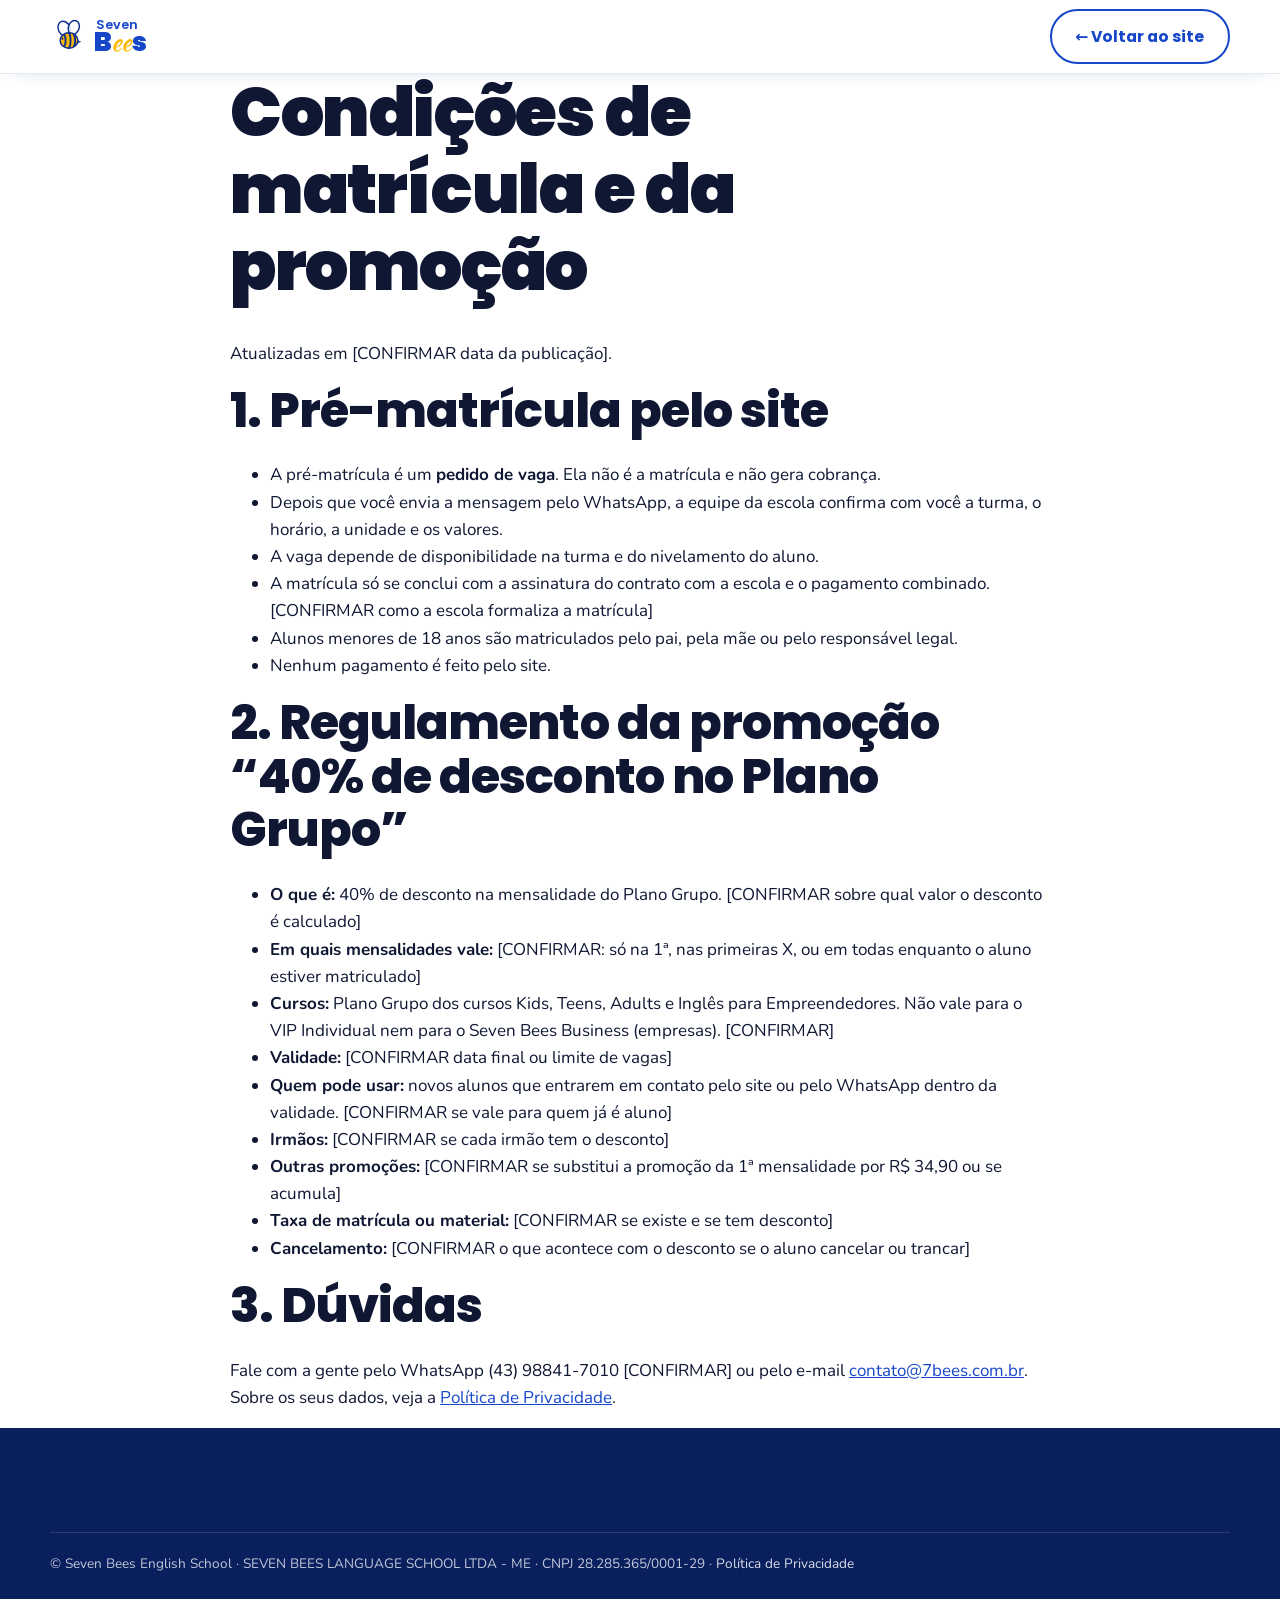
==== condicoes.html @ c8aeab48 "Dados da escola: razão social, CNPJ, e-mail, horário e domínio 7bees.com.br Co-Authored-By: Claude O" ====
<!doctype html>
<html lang="pt-BR">
<head>
  <meta charset="utf-8">
  <meta name="viewport" content="width=device-width, initial-scale=1">
  <title>Condições de matrícula e da promoção | Seven Bees English School</title>
  <meta name="description" content="Como funciona a pré-matrícula pelo site e o regulamento da promoção de 40% no Plano Grupo da Seven Bees.">
  <meta name="robots" content="noindex, follow">
  <meta name="theme-color" content="#1747C9">
  <link rel="icon" href="assets/favicon.svg" type="image/svg+xml">
  <link rel="preconnect" href="https://fonts.googleapis.com">
  <link rel="preconnect" href="https://fonts.gstatic.com" crossorigin>
  <link href="https://fonts.googleapis.com/css2?family=Poppins:wght@600;700;800;900&family=Nunito:wght@400;600;700;800&family=Kaushan+Script&display=swap" rel="stylesheet">
  <link rel="stylesheet" href="css/style.css">
</head>
<body>
<header class="header is-scrolled">
  <div class="container header__inner">
    <a href="index.html" class="logo" aria-label="Seven Bees - voltar ao site">
      <svg class="logo__bee" viewBox="0 0 64 64" aria-hidden="true"><use href="#bee"/></svg>
      <span class="logo__text"><small>Seven</small><b>B<i>ee</i>s</b></span>
    </a>
    <a href="index.html" class="btn btn--outline">← Voltar ao site</a>
  </div>
</header>

<main class="legal-page">
  <div class="container container--narrow">
    <h1>Condições de matrícula e da promoção</h1>
    <p class="note">Atualizadas em <span class="confirmar">[CONFIRMAR data da publicação]</span>.</p>

    <h2 id="matricula">1. Pré-matrícula pelo site</h2>
    <ul>
      <li>A pré-matrícula é um <b>pedido de vaga</b>. Ela não é a matrícula e não gera cobrança.</li>
      <li>Depois que você envia a mensagem pelo WhatsApp, a equipe da escola confirma com você a turma, o horário, a unidade e os valores.</li>
      <li>A vaga depende de disponibilidade na turma e do nivelamento do aluno.</li>
      <li>A matrícula só se conclui com a assinatura do contrato com a escola e o pagamento combinado. <span class="confirmar">[CONFIRMAR como a escola formaliza a matrícula]</span></li>
      <li>Alunos menores de 18 anos são matriculados pelo pai, pela mãe ou pelo responsável legal.</li>
      <li>Nenhum pagamento é feito pelo site.</li>
    </ul>

    <h2 id="promocao">2. Regulamento da promoção “40% de desconto no Plano Grupo”</h2>
    <ul>
      <li><b>O que é:</b> 40% de desconto na mensalidade do Plano Grupo. <span class="confirmar">[CONFIRMAR sobre qual valor o desconto é calculado]</span></li>
      <li><b>Em quais mensalidades vale:</b> <span class="confirmar">[CONFIRMAR: só na 1ª, nas primeiras X, ou em todas enquanto o aluno estiver matriculado]</span></li>
      <li><b>Cursos:</b> Plano Grupo dos cursos Kids, Teens, Adults e Inglês para Empreendedores. Não vale para o VIP Individual nem para o Seven Bees Business (empresas). <span class="confirmar">[CONFIRMAR]</span></li>
      <li><b>Validade:</b> <span class="confirmar">[CONFIRMAR data final ou limite de vagas]</span></li>
      <li><b>Quem pode usar:</b> novos alunos que entrarem em contato pelo site ou pelo WhatsApp dentro da validade. <span class="confirmar">[CONFIRMAR se vale para quem já é aluno]</span></li>
      <li><b>Irmãos:</b> <span class="confirmar">[CONFIRMAR se cada irmão tem o desconto]</span></li>
      <li><b>Outras promoções:</b> <span class="confirmar">[CONFIRMAR se substitui a promoção da 1ª mensalidade por R$ 34,90 ou se acumula]</span></li>
      <li><b>Taxa de matrícula ou material:</b> <span class="confirmar">[CONFIRMAR se existe e se tem desconto]</span></li>
      <li><b>Cancelamento:</b> <span class="confirmar">[CONFIRMAR o que acontece com o desconto se o aluno cancelar ou trancar]</span></li>
    </ul>

    <h2>3. Dúvidas</h2>
    <p>Fale com a gente pelo WhatsApp (43) 98841-7010 <span class="confirmar">[CONFIRMAR]</span> ou pelo e-mail <a href="mailto:contato@7bees.com.br">contato@7bees.com.br</a>. Sobre os seus dados, veja a <a href="privacidade.html">Política de Privacidade</a>.</p>
  </div>
</main>

<footer class="footer">
  <div class="container footer__bottom">
    <span>© Seven Bees English School · SEVEN BEES LANGUAGE SCHOOL LTDA - ME · CNPJ 28.285.365/0001-29 · <a href="privacidade.html">Política de Privacidade</a></span>
  </div>
</footer>

<svg width="0" height="0" style="position:absolute" aria-hidden="true">
  <symbol id="bee" viewBox="0 0 64 64">
    <ellipse cx="24" cy="18" rx="10" ry="13" transform="rotate(-25 24 18)" fill="#fff" fill-opacity=".85" stroke="#0E2F8F" stroke-width="2.5"/>
    <ellipse cx="40" cy="16" rx="9" ry="12" transform="rotate(20 40 16)" fill="#fff" fill-opacity=".85" stroke="#0E2F8F" stroke-width="2.5"/>
    <ellipse cx="32" cy="38" rx="15" ry="13" fill="#FFB800" stroke="#0E2F8F" stroke-width="2.5"/>
    <path d="M24 28.5c3 3 3 16 0 19M32 25.5c3.5 4 3.5 21 0 25M40 28.5c3 3 3 16 0 19" fill="none" stroke="#0E2F8F" stroke-width="3.2" stroke-linecap="round"/>
    <path d="M47 38l6 2-6 2" fill="#0E2F8F"/>
    <circle cx="21" cy="35" r="1.8" fill="#0E2F8F"/>
  </symbol>
</svg>
</body>
</html>
---- css/style.css ----
/* =========================================================
   Seven Bees English School — estilos
   Cores da marca: azul royal + amarelo
   ========================================================= */
:root {
  --blue: #1747C9;
  --blue-700: #0E2F8F;
  --blue-900: #0A1F5E;
  --blue-50: #EEF3FF;
  --yellow: #FFB800;
  --yellow-300: #FFD255;
  --yellow-50: #FFF6DB;
  --ink: #0F1733;
  --muted: #5A6485;
  --line: #E3E8F5;
  --white: #fff;
  --soft: #F6F8FD;
  --green: #1FAF5A;
  --radius: 22px;
  --radius-sm: 14px;
  --shadow: 0 18px 40px -18px rgba(14, 47, 143, .35);
  --shadow-sm: 0 6px 18px -8px rgba(14, 47, 143, .3);
  --font-head: "Poppins", system-ui, sans-serif;
  --font-body: "Nunito", system-ui, sans-serif;
  --font-script: "Kaushan Script", cursive;
  --header-h: 74px;
}

*, *::before, *::after { box-sizing: border-box; }
html { scroll-behavior: smooth; scroll-padding-top: calc(var(--header-h) + 10px); overflow-x: clip; }
body {
  margin: 0; font-family: var(--font-body); color: var(--ink); background: var(--white);
  font-size: 17px; line-height: 1.6; -webkit-font-smoothing: antialiased; overflow-x: hidden;
}
img, svg, iframe { max-width: 100%; display: block; }
a { color: var(--blue); }
h1, h2, h3, h4 { font-family: var(--font-head); line-height: 1.12; margin: 0 0 .5em; letter-spacing: -.02em; }
h1 { font-size: clamp(2.4rem, 5.6vw, 4.3rem); font-weight: 900; }
h2 { font-size: clamp(1.9rem, 4vw, 3rem); font-weight: 800; }
h3 { font-size: 1.25rem; font-weight: 700; }
p { margin: 0 0 1em; }
button { font: inherit; cursor: pointer; }
.sr-only { position: absolute; width: 1px; height: 1px; overflow: hidden; clip: rect(0 0 0 0); }

.container { width: min(1180px, 100% - 32px); margin-inline: auto; }
.container--narrow { width: min(820px, 100% - 32px); }

.script { font-family: var(--font-script); font-weight: 400; color: var(--yellow); letter-spacing: 0; padding-right: .08em; }
h2 em { font-style: normal; font-weight: 900; }

/* ---------- Botões ---------- */
.btn {
  display: inline-flex; align-items: center; justify-content: center; gap: .5em;
  font-family: var(--font-head); font-weight: 700; font-size: .98rem; text-decoration: none;
  padding: .8em 1.5em; border-radius: 999px; border: 2px solid transparent;
  transition: transform .18s ease, box-shadow .18s ease, background .18s ease, color .18s ease;
}
.btn:hover { transform: translateY(-2px); }
.btn:active { transform: translateY(0); }
.btn--lg { padding: 1em 1.8em; font-size: 1.02rem; }
.btn--block { width: 100%; }
.btn--yellow { background: var(--yellow); color: var(--blue-900); box-shadow: 0 8px 0 -2px #D99A00; }
.btn--yellow:hover { box-shadow: 0 10px 0 -2px #D99A00; }
.btn--blue { background: var(--blue); color: #fff; box-shadow: 0 8px 0 -2px var(--blue-700); }
.btn--blue:hover { box-shadow: 0 10px 0 -2px var(--blue-700); }
.btn--ghost { color: #fff; border-color: rgba(255,255,255,.55); }
.btn--ghost:hover { background: rgba(255,255,255,.12); border-color: #fff; }
.btn--outline { color: var(--blue); border-color: var(--blue); background: transparent; }
.btn--outline:hover { background: var(--blue-50); }

.pill {
  display: inline-block; font-family: var(--font-head); font-weight: 700; font-size: .82rem;
  padding: .45em 1em; border-radius: 999px; letter-spacing: .01em;
}
.pill--yellow { background: var(--yellow); color: var(--blue-900); }
.pill--blue { background: var(--blue); color: #fff; }

.eyebrow {
  display: inline-block; font-family: var(--font-head); font-weight: 700; font-size: .85rem;
  text-transform: uppercase; letter-spacing: .12em; color: var(--blue); margin-bottom: .8rem;
  padding: .35em .9em; border-radius: 999px; background: var(--blue-50);
}
.eyebrow--yellow { color: var(--blue-900); background: var(--yellow); }
.eyebrow--blue { color: #fff; background: var(--blue); }

/* ---------- Header ---------- */
.header {
  position: sticky; top: 0; z-index: 50; height: var(--header-h);
  background: rgba(255,255,255,.9); backdrop-filter: blur(12px);
  border-bottom: 1px solid transparent; transition: border-color .2s, box-shadow .2s;
}
.header.is-scrolled { border-color: var(--line); box-shadow: 0 6px 20px -16px rgba(14,47,143,.5); }
.header__inner { height: 100%; display: flex; align-items: center; justify-content: space-between; gap: 20px; }

.logo { display: flex; align-items: center; gap: 6px; text-decoration: none; color: var(--blue); }
.logo__bee { width: 38px; height: 38px; animation: hover-bee 3s ease-in-out infinite; }
.logo__text { display: flex; flex-direction: column; line-height: .85; font-family: var(--font-head); }
.logo__text small { font-weight: 600; font-size: .8rem; margin-left: 2px; }
.logo__text b { font-weight: 900; font-size: 1.65rem; letter-spacing: -.03em; }
.logo__text i { font-family: var(--font-script); font-style: normal; font-weight: 400; color: var(--yellow); }
.logo--light { color: #fff; }

.nav { display: flex; align-items: center; gap: 4px; }
.nav a:not(.btn) {
  font-family: var(--font-head); font-weight: 600; font-size: .93rem; color: var(--ink);
  text-decoration: none; padding: .5em .8em; border-radius: 999px; transition: background .15s, color .15s;
}
.nav a:not(.btn):hover { background: var(--blue-50); color: var(--blue); }
.nav__cta { margin-left: 8px; padding: .6em 1.2em; box-shadow: 0 5px 0 -1px #D99A00; }

.header__actions { display: flex; align-items: center; gap: 8px; }
.cart-btn {
  position: relative; width: 46px; height: 46px; border-radius: 50%; border: 0;
  background: var(--blue); color: #fff; display: grid; place-items: center; transition: transform .2s;
}
.cart-btn svg { width: 22px; height: 22px; }
.cart-btn:hover { transform: scale(1.06); }
.cart-btn__count {
  position: absolute; top: -4px; right: -4px; min-width: 22px; height: 22px; padding: 0 5px;
  border-radius: 999px; background: var(--yellow); color: var(--blue-900);
  font: 800 .75rem/22px var(--font-head); text-align: center; border: 2px solid #fff;
}
.cart-btn.bump { animation: bump .45s ease; }
.burger { display: none; width: 46px; height: 46px; border: 0; border-radius: 50%; background: var(--blue-50); padding: 0; }
.burger span { display: block; width: 20px; height: 2.5px; background: var(--blue); margin: 4px auto; border-radius: 2px; transition: transform .25s, opacity .2s; }
.burger[aria-expanded="true"] span:nth-child(1) { transform: translateY(6.5px) rotate(45deg); }
.burger[aria-expanded="true"] span:nth-child(2) { opacity: 0; }
.burger[aria-expanded="true"] span:nth-child(3) { transform: translateY(-6.5px) rotate(-45deg); }

/* ---------- Hero ---------- */
.hero {
  position: relative; overflow: hidden; color: #fff;
  background:
    radial-gradient(circle at 85% 20%, rgba(255,184,0,.22), transparent 40%),
    radial-gradient(circle at 10% 90%, rgba(255,255,255,.08), transparent 35%),
    linear-gradient(135deg, var(--blue) 0%, var(--blue-700) 100%);
}
.hero__scribble {
  position: absolute; right: -2%; top: -6%; font-family: var(--font-script); font-size: clamp(18rem, 40vw, 34rem);
  color: transparent; -webkit-text-stroke: 3px rgba(255,255,255,.08); line-height: 1; pointer-events: none; user-select: none;
}
.hero__grid { position: relative; display: grid; grid-template-columns: 1.1fr .9fr; gap: 48px; align-items: center; padding: 72px 0 90px; }
.hero h1 { margin: 18px 0 18px; }
.hero h1 .script { display: inline-block; transform: rotate(-4deg); font-size: 1.08em; }
.hero__lead { font-size: 1.18rem; color: rgba(255,255,255,.88); max-width: 34em; }
.hero__lead strong { color: #fff; }
.hero__ctas { display: flex; flex-wrap: wrap; gap: 14px; margin: 28px 0 32px; }

.hero__promo { display: flex; align-items: center; gap: 18px; max-width: 520px; }
.hero__promo p { margin: 0; font-size: .95rem; color: rgba(255,255,255,.85); }
.promo-tag {
  flex: none; display: grid; justify-items: center; background: #fff; color: var(--blue-900);
  border-radius: 18px; padding: 10px 16px; transform: rotate(-4deg); box-shadow: var(--shadow);
  font-family: var(--font-head); line-height: 1.1;
}
.promo-tag span { font-size: .7rem; font-weight: 700; text-transform: uppercase; color: var(--blue); }
.promo-tag s { font-size: .82rem; color: var(--muted); }
.promo-tag strong { font-size: 1.8rem; font-weight: 900; }
.promo-tag sup { font-size: .55em; }

.hero__visual { position: relative; justify-self: center; width: min(400px, 100%); }
.phone {
  position: relative; background: #fff; color: var(--ink); border-radius: 32px; padding: 18px;
  box-shadow: 0 40px 80px -30px rgba(0,0,0,.55), 0 0 0 10px rgba(255,255,255,.12);
  transform: rotate(2deg);
}
.phone__top { font-family: var(--font-head); font-weight: 700; font-size: .85rem; color: var(--blue); display: flex; align-items: center; gap: 8px; padding: 4px 6px 12px; border-bottom: 1px solid var(--line); }
.phone__top em { font-style: normal; color: #E5484D; }
.dot { width: 9px; height: 9px; border-radius: 50%; background: #E5484D; animation: pulse 1.4s infinite; }
.chat { display: flex; flex-direction: column; gap: 10px; height: 330px; overflow: hidden; padding: 14px 4px 4px; justify-content: flex-end; }
.chat > .msg { flex: none; }
.chat { -webkit-mask-image: linear-gradient(to bottom, transparent 0, #000 36px); mask-image: linear-gradient(to bottom, transparent 0, #000 36px); }
.msg { max-width: 82%; padding: .65em 1em; border-radius: 18px; font-size: .95rem; line-height: 1.35; animation: pop .35s cubic-bezier(.2,1.4,.5,1) both; }
.msg small { display: block; font-size: .72rem; opacity: .7; font-weight: 700; margin-bottom: 2px; }
.msg--teacher { background: var(--blue-50); color: var(--blue-900); align-self: flex-start; border-bottom-left-radius: 6px; }
.msg--student { background: var(--yellow); color: var(--blue-900); align-self: flex-end; border-bottom-right-radius: 6px; }
.phone__typing { display: flex; gap: 4px; padding: 10px 8px 2px; height: 26px; opacity: 0; transition: opacity .2s; }
.phone__typing.is-on { opacity: 1; }
.phone__typing span { width: 7px; height: 7px; border-radius: 50%; background: var(--muted); animation: typing 1s infinite; }
.phone__typing span:nth-child(2) { animation-delay: .15s; }
.phone__typing span:nth-child(3) { animation-delay: .3s; }

.float-bee { position: absolute; width: 64px; height: 64px; filter: drop-shadow(0 8px 10px rgba(0,0,0,.25)); }
.float-bee--1 { top: -44px; left: -52px; animation: fly1 7s ease-in-out infinite; }
.float-bee--2 { bottom: 40px; right: -40px; width: 48px; height: 48px; animation: fly2 9s ease-in-out infinite; }
.sticker {
  position: absolute; background: #fff; color: var(--blue-900); font-family: var(--font-head); font-weight: 700;
  padding: .55em 1em; border-radius: 14px; box-shadow: var(--shadow); font-size: .9rem; white-space: nowrap;
}
.sticker .script { color: var(--blue); font-size: 1.15em; }
.sticker--1 { left: -60px; bottom: 90px; transform: rotate(-6deg); animation: hover-bee 5s ease-in-out infinite; }
.sticker--2 { right: -30px; top: 60px; background: var(--yellow); transform: rotate(5deg); }

.marquee { background: var(--yellow); color: var(--blue-900); overflow: hidden; padding: 14px 0; }
.marquee__track { display: flex; gap: 28px; width: max-content; animation: marquee 30s linear infinite; font-family: var(--font-head); font-weight: 800; font-size: 1.05rem; text-transform: uppercase; white-space: nowrap; }

/* ---------- Seções ---------- */
.section { padding: 100px 0; position: relative; }
.section--blue { background: linear-gradient(160deg, var(--blue) 0%, var(--blue-700) 100%); color: #fff; }
.section--yellow { background: var(--yellow); }
.section--soft { background: var(--soft); }
.section--texture { background-image: radial-gradient(rgba(255,255,255,.08) 1.5px, transparent 1.5px), linear-gradient(160deg, var(--blue) 0%, var(--blue-700) 100%); background-size: 22px 22px, auto; }
.section__head { text-align: center; max-width: 760px; margin: 0 auto 52px; }
.section__head p { color: var(--muted); font-size: 1.1rem; }
.section__head--light p { color: rgba(255,255,255,.85); }
.section__head h2 .script { font-size: 1.12em; }
#metodo .section__head h2 .script, #cursos .section__head h2 .script, #unidades .section__head h2 .script, #faq .section__head h2 .script, #empresas h2 .script { color: var(--blue); }
#metodo .section__head h2 .script { color: var(--yellow); -webkit-text-stroke: 0; text-shadow: 0 2px 0 var(--blue-700); }

/* Pilares */
.pillars { display: grid; grid-template-columns: repeat(4, 1fr); gap: 20px; }
.pillar {
  background: #fff; border: 2px solid var(--line); border-radius: var(--radius); padding: 28px 24px;
  transition: transform .25s, border-color .25s, box-shadow .25s;
}
.pillar:hover { transform: translateY(-6px) rotate(-.5deg); border-color: var(--yellow); box-shadow: var(--shadow); }
.pillar__icon { width: 58px; height: 58px; border-radius: 18px; background: var(--yellow-50); display: grid; place-items: center; font-size: 1.7rem; margin-bottom: 16px; }
.pillar:nth-child(even) .pillar__icon { background: var(--blue-50); }
.pillar p { color: var(--muted); font-size: .98rem; margin: 0; }

/* Comparativo */
.compare { margin-top: 56px; background: var(--blue-900); color: #fff; border-radius: 28px; padding: 36px; position: relative; overflow: hidden; transition: background .4s; }
.compare.is-trad { background: #3B4157; }
.compare__head { display: flex; flex-wrap: wrap; gap: 20px; align-items: center; justify-content: space-between; margin-bottom: 24px; }
.compare__head h3 { font-size: 1.5rem; margin: 0; }
.compare__head h3 span { color: var(--yellow); }
.switch { position: relative; display: flex; background: rgba(255,255,255,.12); border-radius: 999px; padding: 5px; }
.switch__btn { position: relative; z-index: 1; border: 0; background: none; color: #fff; font-family: var(--font-head); font-weight: 700; padding: .6em 1.3em; border-radius: 999px; transition: color .25s; min-width: 130px; }
.switch__btn.is-active { color: var(--blue-900); }
.switch__thumb { position: absolute; top: 5px; bottom: 5px; left: 5px; width: calc(50% - 5px); background: var(--yellow); border-radius: 999px; transition: transform .35s cubic-bezier(.3,1.3,.5,1); transform: translateX(100%); }
.compare.is-trad .switch__thumb { transform: translateX(0); background: #fff; }
.compare__list { list-style: none; margin: 0; padding: 0; display: grid; grid-template-columns: repeat(2, 1fr); gap: 14px; }
.compare__list li { display: flex; gap: 12px; align-items: flex-start; background: rgba(255,255,255,.07); border-radius: 16px; padding: 16px 18px; animation: pop .4s both; }
.compare__list li b { flex: none; width: 28px; height: 28px; border-radius: 50%; display: grid; place-items: center; font-size: .9rem; background: var(--yellow); color: var(--blue-900); }
.compare.is-trad .compare__list li b { background: rgba(255,255,255,.2); color: #fff; }

/* ---------- Quiz ---------- */
.quiz { max-width: 760px; margin: 0 auto; background: #fff; color: var(--ink); border-radius: 28px; padding: 36px; box-shadow: 0 40px 70px -30px rgba(0,0,0,.5); position: relative; }
.quiz__progress { height: 10px; background: var(--blue-50); border-radius: 999px; overflow: hidden; margin-bottom: 28px; }
.quiz__progress span { display: block; height: 100%; width: 0; background: linear-gradient(90deg, var(--yellow), #FF9D00); border-radius: inherit; transition: width .45s ease; }
.quiz__step { animation: slide-in .4s ease both; }
.quiz__count { font-family: var(--font-head); font-weight: 700; color: var(--blue); font-size: .85rem; text-transform: uppercase; letter-spacing: .1em; }
.quiz__q { font-size: clamp(1.3rem, 3vw, 1.75rem); margin: 8px 0 22px; }
.quiz__q mark { background: var(--yellow-50); color: var(--blue); padding: 0 .3em; border-radius: 6px; border-bottom: 3px solid var(--yellow); }
.quiz__opts { display: grid; gap: 12px; }
.quiz__opts--grid { grid-template-columns: repeat(2, 1fr); }
.opt {
  text-align: left; border: 2px solid var(--line); background: #fff; border-radius: 16px; padding: 16px 18px;
  font-family: var(--font-head); font-weight: 600; font-size: 1.02rem; color: var(--ink);
  transition: border-color .15s, background .15s, transform .15s; display: flex; align-items: center; gap: 12px;
}
.opt:hover:not(:disabled) { border-color: var(--blue); background: var(--blue-50); transform: translateX(4px); }
.opt__key { flex: none; width: 32px; height: 32px; border-radius: 10px; background: var(--blue-50); color: var(--blue); display: grid; place-items: center; font-weight: 800; font-size: .9rem; }
.opt.is-right { border-color: var(--green); background: #E8F8EF; }
.opt.is-right .opt__key { background: var(--green); color: #fff; }
.opt.is-wrong { border-color: #E5484D; background: #FDECEC; animation: shake .35s; }
.opt.is-wrong .opt__key { background: #E5484D; color: #fff; }
.quiz__feedback { margin-top: 14px; font-weight: 700; min-height: 1.6em; }
.quiz__result { text-align: center; animation: pop .5s both; }
.quiz__badge { width: 130px; height: 130px; margin: 0 auto 16px; border-radius: 50%; background: var(--yellow); display: grid; place-items: center; font-family: var(--font-head); font-weight: 900; font-size: 2.4rem; color: var(--blue-900); box-shadow: 0 0 0 10px var(--yellow-50); }
.quiz__badge small { display: block; font-size: .8rem; font-weight: 700; margin-top: -14px; }
.quiz__result h3 { font-size: 1.7rem; }
.quiz__result p { color: var(--muted); }
.quiz__actions { display: flex; flex-wrap: wrap; justify-content: center; gap: 12px; margin-top: 18px; }

/* ---------- Cursos ---------- */
.filters { display: flex; flex-wrap: wrap; justify-content: center; gap: 10px; margin-bottom: 36px; }
.chip { border: 2px solid var(--line); background: #fff; color: var(--ink); font-family: var(--font-head); font-weight: 700; font-size: .92rem; padding: .55em 1.3em; border-radius: 999px; transition: all .18s; }
.chip:hover { border-color: var(--blue); color: var(--blue); }
.chip.is-active { background: var(--blue); border-color: var(--blue); color: #fff; }

.courses { display: grid; grid-template-columns: repeat(auto-fill, minmax(260px, 1fr)); gap: 22px; }
.course {
  display: flex; flex-direction: column; background: #fff; border: 2px solid var(--line); border-radius: var(--radius);
  overflow: hidden; transition: transform .25s, box-shadow .25s, border-color .25s; animation: pop .4s both;
}
.course:hover { transform: translateY(-6px); box-shadow: var(--shadow); border-color: var(--blue); }
.course.is-highlight { outline: 4px solid var(--yellow); outline-offset: 3px; }
.course__top { position: relative; padding: 24px 24px 20px; color: #fff; min-height: 150px; display: flex; flex-direction: column; justify-content: flex-end; }
.course__top--kids { background: linear-gradient(135deg, #FFB800, #FF8A00); color: var(--blue-900); }
.course__top--teens { background: linear-gradient(135deg, #1747C9, #4F7BF0); }
.course__top--adults { background: linear-gradient(135deg, #0E2F8F, #1747C9); }
.course__top--business { background: linear-gradient(135deg, #0A1F5E, #23366F); }
.course__emoji { position: absolute; right: 18px; top: 14px; font-size: 3.2rem; transform: rotate(10deg); filter: drop-shadow(0 6px 8px rgba(0,0,0,.2)); transition: transform .3s; }
.course:hover .course__emoji { transform: rotate(-6deg) scale(1.1); }
.course__tag { align-self: flex-start; font: 700 .72rem var(--font-head); text-transform: uppercase; letter-spacing: .08em; background: rgba(255,255,255,.22); padding: .35em .8em; border-radius: 999px; margin-bottom: 10px; }
.course__top h3 { font-size: 1.45rem; margin: 0; }
.course__body { padding: 22px 24px 24px; display: flex; flex-direction: column; flex: 1; }
.course__body ul { list-style: none; padding: 0; margin: 0 0 18px; display: grid; gap: 6px; font-size: .95rem; color: var(--muted); }
.course__body li::before { content: "🐝"; font-size: .8em; margin-right: 8px; }
.modes { display: grid; grid-template-columns: 1fr 1fr; gap: 6px; background: var(--soft); padding: 5px; border-radius: 14px; margin-bottom: 16px; }
.modes button { border: 0; background: none; border-radius: 10px; padding: .5em; font: 700 .85rem var(--font-head); color: var(--muted); transition: all .18s; }
.modes button.is-active { background: #fff; color: var(--blue); box-shadow: var(--shadow-sm); }
.price { margin-top: auto; margin-bottom: 14px; font-family: var(--font-head); }
.price__old { font-size: .85rem; color: var(--muted); }
.price__main { font-size: 2rem; font-weight: 900; color: var(--blue-900); line-height: 1.1; }
.price__main small { font-size: .9rem; font-weight: 600; color: var(--muted); }
.price__promo { display: inline-block; margin-top: 6px; font-size: .78rem; font-weight: 700; color: var(--blue-900); background: var(--yellow-50); border: 1px dashed var(--yellow); padding: .3em .7em; border-radius: 8px; }

.promo-banner {
  margin-top: 48px; display: flex; flex-wrap: wrap; align-items: center; justify-content: space-between; gap: 24px;
  background: var(--yellow); border-radius: 28px; padding: 36px 40px; position: relative; overflow: hidden;
}
.promo-banner::after { content: "🐝"; position: absolute; right: 30%; top: -10px; font-size: 5rem; opacity: .18; transform: rotate(-20deg); }
.promo-banner h3 { font-size: clamp(1.4rem, 3vw, 2rem); color: var(--blue-900); margin: 12px 0 6px; }
.promo-banner h3 s { opacity: .55; }
.promo-banner p { margin: 0; color: var(--blue-900); }

/* ---------- Aula grátis / forms ---------- */
.trial { display: grid; grid-template-columns: 1fr 1fr; gap: 56px; align-items: center; }
.trial__copy h2 { color: var(--blue-900); }
.trial__copy h2 .script { color: var(--blue); }
.checks { list-style: none; padding: 0; margin: 24px 0; display: grid; gap: 12px; }
.checks li { display: flex; align-items: center; gap: 12px; font-family: var(--font-head); font-weight: 700; font-size: 1.1rem; color: var(--blue-900); }
.checks li::before { content: "✓"; flex: none; width: 30px; height: 30px; border-radius: 50%; background: var(--green); color: #fff; display: grid; place-items: center; font-size: .95rem; }
.trial__note { color: var(--blue-900); opacity: .8; }

.card { background: #fff; border-radius: 28px; padding: 32px; box-shadow: var(--shadow); }
.form { display: grid; gap: 14px; }
.form h3 { font-size: 1.45rem; margin-bottom: 4px; color: var(--blue-900); }
.form label, #checkoutForm label { display: grid; gap: 6px; font-family: var(--font-head); font-weight: 600; font-size: .88rem; color: var(--ink); }
.form label small, #checkoutForm label small { font-weight: 500; color: var(--muted); }
input, select {
  font: 600 1rem var(--font-body); color: var(--ink); width: 100%; padding: .8em 1em; border-radius: 12px;
  border: 2px solid var(--line); background: var(--soft); transition: border-color .15s, background .15s; appearance: none;
}
select { background-image: url("data:image/svg+xml,%3Csvg xmlns='http://www.w3.org/2000/svg' width='12' height='8'%3E%3Cpath d='M1 1l5 5 5-5' stroke='%231747C9' stroke-width='2' fill='none'/%3E%3C/svg%3E"); background-repeat: no-repeat; background-position: right 14px center; padding-right: 36px; }
input:focus, select:focus { outline: none; border-color: var(--blue); background: #fff; }
input.is-invalid, select.is-invalid { border-color: #E5484D; background: #FFF5F5; }
.form__row { display: grid; grid-template-columns: 1fr 1fr; gap: 12px; }
.form__msg { margin: 0; font-weight: 700; color: #E5484D; min-height: 1.2em; font-size: .92rem; }
.form__msg.is-ok { color: var(--green); }

.radio-cards { border: 0; padding: 0; margin: 0; display: grid; grid-template-columns: 1fr 1fr; gap: 10px; }
.radio-cards legend { font: 600 .88rem var(--font-head); margin-bottom: 6px; padding: 0; }
.radio-cards--col { grid-template-columns: 1fr; }
.radio-cards label { position: relative; display: block; }
.radio-cards input { position: absolute; opacity: 0; pointer-events: none; }
.radio-cards span { display: block; border: 2px solid var(--line); border-radius: 14px; padding: 12px 14px; font-family: var(--font-head); font-weight: 700; cursor: pointer; transition: all .15s; background: #fff; }
.radio-cards small { display: block; font-weight: 500; color: var(--muted); font-size: .8rem; }
.radio-cards input:checked + span { border-color: var(--blue); background: var(--blue-50); box-shadow: inset 0 0 0 1px var(--blue); }
.radio-cards input:focus-visible + span { outline: 3px solid var(--yellow); }
.check { display: flex !important; grid-template-columns: none; align-items: center; gap: 10px; font-weight: 600 !important; }
.check input { width: 20px; height: 20px; accent-color: var(--blue); appearance: auto; flex: none; }

/* ---------- Unidades ---------- */
.units { display: grid; grid-template-columns: 380px 1fr; gap: 20px; background: var(--soft); border-radius: 28px; padding: 20px; }
.units__tabs { display: flex; flex-direction: column; gap: 12px; }
.unit-tab { text-align: left; border: 2px solid transparent; background: #fff; border-radius: 18px; padding: 20px; transition: all .2s; display: grid; gap: 4px; }
.unit-tab strong { font-family: var(--font-head); font-size: 1.12rem; color: var(--blue-900); }
.unit-tab strong::before { content: "📍 "; }
.unit-tab span { color: var(--muted); font-size: .95rem; }
.unit-tab:hover { border-color: var(--blue-50); }
.unit-tab.is-active { border-color: var(--blue); box-shadow: var(--shadow-sm); }
.units__info { margin-top: auto; display: flex; flex-wrap: wrap; gap: 10px; padding-top: 8px; }
.units__map { border-radius: 20px; overflow: hidden; min-height: 400px; background: var(--blue-50); }
.units__map iframe { width: 100%; height: 100%; min-height: 400px; border: 0; }

/* ---------- Flip cards ---------- */
.flips { display: grid; grid-template-columns: repeat(3, 1fr); gap: 20px; }
.flip { perspective: 1000px; height: 230px; border: 0; background: none; padding: 0; text-align: left; color: inherit; }
.flip__inner { position: relative; width: 100%; height: 100%; transition: transform .6s cubic-bezier(.3,1.2,.5,1); transform-style: preserve-3d; }
.flip.is-flipped .flip__inner { transform: rotateY(180deg); }
.flip__face { position: absolute; inset: 0; border-radius: 22px; padding: 26px; backface-visibility: hidden; display: flex; flex-direction: column; justify-content: space-between; }
.flip__front { background: #fff; color: var(--blue-900); box-shadow: 0 20px 40px -20px rgba(0,0,0,.5); }
.flip__front h3 { font-size: 1.35rem; margin: 0; }
.flip__front small { font-family: var(--font-head); font-weight: 700; color: var(--blue); font-size: .8rem; text-transform: uppercase; letter-spacing: .08em; }
.flip__hint { display: inline-flex; align-items: center; gap: 6px; font-family: var(--font-head); font-weight: 700; font-size: .85rem; color: var(--muted); }
.flip__back { background: var(--yellow); color: var(--blue-900); transform: rotateY(180deg); }
.flip__back strong { font-family: var(--font-head); font-size: 1.3rem; line-height: 1.2; }
.flip__back p { margin: 0; font-size: .95rem; }
.flip:nth-child(3n+2) .flip__front { transform: rotate(0); }
.flip:hover .flip__front { box-shadow: 0 24px 50px -18px rgba(0,0,0,.6); }

/* ---------- Empresas ---------- */
.biz { display: grid; grid-template-columns: 1.1fr 1fr; gap: 56px; align-items: center; }
.biz__copy p { color: var(--muted); font-size: 1.08rem; }
.biz__quote { font-family: var(--font-script); font-size: 1.8rem !important; color: var(--blue) !important; transform: rotate(-2deg); }
.calc { background: var(--blue-900); color: #fff; border-radius: 28px; padding: 32px; box-shadow: var(--shadow); }
.calc h3 { font-size: 1.5rem; }
.calc .script { color: var(--yellow); }
.calc label { display: grid; grid-template-columns: 1fr auto; gap: 8px 14px; align-items: center; font-weight: 700; font-size: .95rem; margin: 20px 0; color: rgba(255,255,255,.85); }
.calc input[type=range] { grid-column: 1 / -1; grid-row: 2; appearance: auto; padding: 0; border: 0; background: none; accent-color: var(--yellow); height: 24px; }
.calc output { font-family: var(--font-head); font-weight: 800; color: var(--yellow); }
.calc__result { margin-top: 24px; background: rgba(255,255,255,.08); border-radius: 18px; padding: 20px; display: grid; gap: 4px; }
.calc__result strong { font-family: var(--font-head); font-size: 2.3rem; color: var(--yellow); line-height: 1.1; }
.calc__result small { color: rgba(255,255,255,.6); }

/* ---------- FAQ ---------- */
.faq { display: grid; gap: 12px; }
.faq details { background: #fff; border: 2px solid var(--line); border-radius: 18px; padding: 0 24px; transition: border-color .2s; }
.faq details[open] { border-color: var(--blue); }
.faq summary { list-style: none; cursor: pointer; padding: 20px 0; font-family: var(--font-head); font-weight: 700; font-size: 1.05rem; display: flex; justify-content: space-between; gap: 16px; color: var(--blue-900); }
.faq summary::-webkit-details-marker { display: none; }
.faq summary::after { content: "+"; flex: none; width: 30px; height: 30px; border-radius: 50%; background: var(--yellow); display: grid; place-items: center; font-size: 1.3rem; transition: transform .25s; }
.faq details[open] summary::after { transform: rotate(45deg); }
.faq details p { color: var(--muted); padding-bottom: 20px; margin: 0; }

/* ---------- CTA final + footer ---------- */
.final-cta { background: linear-gradient(135deg, var(--blue) 0%, var(--blue-700) 100%); color: #fff; text-align: center; padding: 100px 0; position: relative; overflow: hidden; }
.final-cta::before { content: "Bees"; position: absolute; left: 50%; top: 50%; transform: translate(-50%, -50%) rotate(-8deg); font-family: var(--font-script); font-size: clamp(10rem, 30vw, 24rem); color: transparent; -webkit-text-stroke: 2px rgba(255,255,255,.07); white-space: nowrap; pointer-events: none; }
.final-cta__inner { position: relative; }
.final-cta p { font-size: 1.2rem; color: rgba(255,255,255,.85); }
.final-cta .hero__ctas { justify-content: center; margin-bottom: 0; }

.footer { background: var(--blue-900); color: rgba(255,255,255,.75); padding: 64px 0 24px; font-size: .95rem; }
.footer__grid { display: grid; grid-template-columns: 1.4fr 1fr 1fr 1fr; gap: 32px; }
.footer h4 { color: #fff; font-size: 1rem; margin-bottom: 12px; }
.footer a { color: rgba(255,255,255,.85); text-decoration: none; }
.footer a:hover { color: var(--yellow); }
.footer__tag { margin-top: 14px; }
.footer__bottom { border-top: 1px solid rgba(255,255,255,.12); margin-top: 40px; padding-top: 20px; font-size: .85rem; }

.wa-float {
  position: fixed; right: 20px; bottom: 20px; z-index: 40; width: 60px; height: 60px; border-radius: 50%;
  background: #25D366; color: #fff; display: grid; place-items: center; box-shadow: 0 12px 24px -8px rgba(0,0,0,.4);
  transition: transform .2s; animation: wa-pulse 2.4s infinite;
}
.wa-float svg { width: 32px; height: 32px; }
.wa-float:hover { transform: scale(1.08); }

/* ---------- Carrinho ---------- */
.overlay { position: fixed; inset: 0; background: rgba(10,31,94,.5); backdrop-filter: blur(3px); z-index: 60; animation: fade .2s; }
.drawer {
  position: fixed; top: 0; right: 0; bottom: 0; z-index: 70; width: min(440px, 100%); background: #fff;
  display: flex; flex-direction: column; transform: translateX(100%); transition: transform .35s cubic-bezier(.3,1,.4,1), visibility .35s;
  box-shadow: none; visibility: hidden;
}
.drawer.is-open { transform: none; visibility: visible; box-shadow: -20px 0 50px -20px rgba(0,0,0,.4); }
.drawer__head { display: flex; justify-content: space-between; align-items: center; padding: 22px 24px; border-bottom: 1px solid var(--line); }
.drawer__head h3 { margin: 0; color: var(--blue-900); }
.drawer__body { flex: 1; overflow-y: auto; padding: 16px 24px; }
.drawer__foot { border-top: 1px solid var(--line); padding: 20px 24px 24px; background: var(--soft); }
.icon-btn { width: 40px; height: 40px; border-radius: 50%; border: 0; background: var(--soft); color: var(--blue-900); font-size: 1rem; font-weight: 800; }
.icon-btn:hover { background: var(--blue-50); }

.cart-item { display: grid; grid-template-columns: 52px 1fr auto; gap: 14px; align-items: center; padding: 14px 0; border-bottom: 1px dashed var(--line); animation: pop .3s both; }
.cart-item__icon { width: 52px; height: 52px; border-radius: 14px; background: var(--yellow-50); display: grid; place-items: center; font-size: 1.6rem; }
.cart-item h4 { margin: 0; font-size: .98rem; color: var(--blue-900); }
.cart-item p { margin: 0; font-size: .82rem; color: var(--muted); }
.cart-item__price { text-align: right; font-family: var(--font-head); font-weight: 800; color: var(--blue-900); }
.cart-item__remove { border: 0; background: none; color: #E5484D; font-size: .78rem; font-weight: 700; padding: 0; margin-top: 4px; }
.cart-empty { text-align: center; padding: 50px 10px; color: var(--muted); }
.cart-empty div { font-size: 3.5rem; animation: hover-bee 3s ease-in-out infinite; }
.totals { display: grid; gap: 6px; margin-bottom: 16px; font-size: .95rem; }
.totals div { display: flex; justify-content: space-between; }
.totals .discount { color: var(--green); font-weight: 700; }
.totals .total { font-family: var(--font-head); font-size: 1.25rem; font-weight: 800; color: var(--blue-900); border-top: 1px solid var(--line); padding-top: 10px; margin-top: 4px; }
.totals small { color: var(--muted); font-size: .8rem; }

/* ---------- Modal checkout ---------- */
.modal { position: fixed; inset: 0; z-index: 80; display: grid; place-items: center; padding: 16px; background: rgba(10,31,94,.55); backdrop-filter: blur(4px); animation: fade .2s; }
.modal[hidden] { display: none; }
.modal__box { position: relative; width: min(560px, 100%); max-height: calc(100vh - 32px); overflow-y: auto; background: #fff; border-radius: 28px; padding: 32px; animation: pop .35s both; }
.modal__close { position: absolute; top: 16px; right: 16px; }
.steps { display: flex; gap: 6px; margin: 0 40px 24px 0; }
.steps span { flex: 1; text-align: center; font: 700 .75rem var(--font-head); color: var(--muted); padding-top: 10px; border-top: 4px solid var(--line); transition: all .25s; }
.steps span.is-active { color: var(--blue); border-color: var(--yellow); }
.step { display: none; gap: 14px; }
.step.is-active { display: grid; animation: slide-in .35s both; }
.step h3 { color: var(--blue-900); font-size: 1.4rem; margin: 0; }
.summary { background: var(--soft); border-radius: 16px; padding: 16px 18px; font-size: .92rem; }
.summary div { display: flex; justify-content: space-between; gap: 10px; padding: 3px 0; }
.summary .total { font-family: var(--font-head); font-weight: 800; color: var(--blue-900); font-size: 1.1rem; border-top: 1px solid var(--line); margin-top: 6px; padding-top: 8px; }
.success { text-align: center; display: grid; gap: 10px; justify-items: center; }
.success__bee { width: 110px; height: 110px; border-radius: 50%; background: var(--yellow-50); display: grid; place-items: center; animation: bump .6s .1s both; }
.success__bee svg { width: 72px; height: 72px; animation: hover-bee 2.5s ease-in-out infinite; }
.success p { color: var(--muted); }

.toast {
  position: fixed; left: 50%; bottom: 28px; z-index: 90; transform: translate(-50%, 140%);
  background: var(--blue-900); color: #fff; font-family: var(--font-head); font-weight: 600; font-size: .95rem;
  padding: .9em 1.4em; border-radius: 999px; box-shadow: var(--shadow); transition: transform .35s cubic-bezier(.3,1.3,.5,1);
  max-width: calc(100% - 32px); text-align: center; visibility: hidden;
}
.toast.is-on { transform: translate(-50%, 0); visibility: visible; }

/* Partícula: abelha voando até o carrinho */
.fly-bee { position: fixed; z-index: 100; width: 36px; height: 36px; pointer-events: none; transition: transform .8s cubic-bezier(.5,-.3,.6,1), opacity .8s; }

/* ---------- Reveal ---------- */
.reveal { opacity: 0; transform: translateY(26px); transition: opacity .7s ease, transform .7s ease; }
.reveal.is-in { opacity: 1; transform: none; }

/* ---------- Animações ---------- */
@keyframes hover-bee { 0%,100% { transform: translateY(0) rotate(-3deg); } 50% { transform: translateY(-6px) rotate(3deg); } }
@keyframes fly1 { 0%,100% { transform: translate(0,0) rotate(-10deg); } 25% { transform: translate(30px,-16px) rotate(6deg); } 50% { transform: translate(60px,8px) rotate(-4deg); } 75% { transform: translate(20px,18px) rotate(8deg); } }
@keyframes fly2 { 0%,100% { transform: translate(0,0) scaleX(-1); } 33% { transform: translate(-30px,-30px) scaleX(-1) rotate(10deg); } 66% { transform: translate(10px,-50px) scaleX(-1); } }
@keyframes marquee { to { transform: translateX(-50%); } }
@keyframes pop { from { opacity: 0; transform: scale(.92) translateY(8px); } to { opacity: 1; transform: none; } }
@keyframes slide-in { from { opacity: 0; transform: translateX(24px); } to { opacity: 1; transform: none; } }
@keyframes typing { 0%,100% { transform: translateY(0); opacity: .4; } 50% { transform: translateY(-4px); opacity: 1; } }
@keyframes pulse { 0%,100% { opacity: 1; } 50% { opacity: .3; } }
@keyframes bump { 0% { transform: scale(1); } 40% { transform: scale(1.25); } 100% { transform: scale(1); } }
@keyframes shake { 0%,100% { transform: translateX(0); } 25% { transform: translateX(-6px); } 75% { transform: translateX(6px); } }
@keyframes fade { from { opacity: 0; } }
@keyframes wa-pulse { 0% { box-shadow: 0 0 0 0 rgba(37,211,102,.5), 0 12px 24px -8px rgba(0,0,0,.4); } 70% { box-shadow: 0 0 0 16px rgba(37,211,102,0), 0 12px 24px -8px rgba(0,0,0,.4); } 100% { box-shadow: 0 0 0 0 rgba(37,211,102,0), 0 12px 24px -8px rgba(0,0,0,.4); } }

@media (prefers-reduced-motion: reduce) {
  *, *::before, *::after { animation-duration: .01ms !important; animation-iteration-count: 1 !important; transition-duration: .01ms !important; }
  html { scroll-behavior: auto; }
  .reveal { opacity: 1; transform: none; }
}

/* ---------- Responsivo ---------- */
@media (max-width: 1080px) {
  .pillars { grid-template-columns: repeat(2, 1fr); }
  .nav a:not(.btn) { padding: .5em .45em; font-size: .84rem; }
  .nav__cta { margin-left: 4px; padding: .55em 1em; }
}
@media (max-width: 960px) {
  :root { --header-h: 66px; }
  .burger { display: block; }
  .nav {
    position: fixed; top: var(--header-h); left: 0; right: 0; flex-direction: column; align-items: stretch; gap: 4px;
    background: #fff; padding: 16px; border-bottom: 1px solid var(--line); box-shadow: 0 20px 30px -20px rgba(0,0,0,.3);
    transform: translateY(-120%); transition: transform .3s ease; z-index: -1;
  }
  .nav.is-open { transform: none; }
  .nav a:not(.btn) { padding: .9em 1em; font-size: 1rem; }
  .nav__cta { margin: 8px 0 0; }
  .hero__grid { grid-template-columns: 1fr; padding: 48px 0 70px; gap: 56px; }
  .hero__visual { width: min(360px, 88%); }
  .trial, .biz { grid-template-columns: 1fr; gap: 36px; }
  .units { grid-template-columns: 1fr; }
  .flips { grid-template-columns: repeat(2, 1fr); }
  .footer__grid { grid-template-columns: 1fr 1fr; }
  .compare__list { grid-template-columns: 1fr; }
}
@media (max-width: 600px) {
  body { font-size: 16px; }
  .section { padding: 72px 0; }
  .pillars, .flips { grid-template-columns: 1fr; }
  .quiz, .card, .compare, .calc, .modal__box { padding: 24px 20px; }
  .quiz__opts--grid { grid-template-columns: 1fr; }
  .form__row, .radio-cards { grid-template-columns: 1fr; }
  .hero__promo { flex-direction: column; align-items: flex-start; }
  .sticker--1 { left: -10px; bottom: -20px; }
  .sticker--2 { right: -8px; top: -18px; }
  .float-bee--2 { right: -10px; }
  .float-bee--1 { left: -14px; }
  .switch__btn { min-width: 0; padding: .55em 1em; }
  .promo-banner { padding: 28px 22px; }
  .footer__grid { grid-template-columns: 1fr; }
  .units { padding: 12px; }
  .units__map, .units__map iframe { min-height: 300px; }
  .hero__ctas .btn { flex: 1 1 100%; }
  .chat { height: 300px; }
  .float-bee--1 { top: -30px; left: -20px; }
}

/* =========================================================
   Abelhas voando + abelha guia + depoimentos
   ========================================================= */
[data-bees] { position: relative; }
.bee-layer { position: absolute; inset: 0; overflow: hidden; pointer-events: none; z-index: 3; }
.bee-fly { position: absolute; left: 0; top: 0; width: 38px; height: 38px; will-change: transform; }
.bee-fly svg { width: 100%; height: 100%; animation: bee-bob .35s ease-in-out infinite alternate; filter: drop-shadow(0 6px 6px rgba(10,31,94,.25)); }
.bee-fly--sm { width: 28px; height: 28px; }
.bee-trail { position: absolute; width: 5px; height: 5px; border-radius: 50%; background: currentColor; opacity: .35; animation: trail 1.1s ease-out forwards; }
.section--blue .bee-trail, .hero .bee-trail, .final-cta .bee-trail { color: #fff; }
.bee-trail { color: var(--blue); }
@keyframes bee-bob { from { transform: translateY(-2px) rotate(-4deg); } to { transform: translateY(2px) rotate(4deg); } }
@keyframes trail { to { opacity: 0; transform: scale(.2); } }

/* Abelha guia */
.guide { position: fixed; left: 20px; bottom: 20px; z-index: 45; display: flex; flex-direction: column; align-items: flex-start; gap: 10px; pointer-events: none; }
.guide__bee {
  pointer-events: auto; width: 68px; height: 68px; border-radius: 50%; border: 3px solid #fff; padding: 8px;
  background: var(--yellow); box-shadow: 0 12px 26px -10px rgba(10,31,94,.55); transition: transform .2s;
}
.guide__bee svg { width: 100%; height: 100%; animation: hover-bee 2.4s ease-in-out infinite; }
.guide__bee:hover { transform: scale(1.08) rotate(-6deg); }
.guide__bee.is-flying { animation: guide-loop .9s cubic-bezier(.4,1.4,.5,1); }
.guide__bubble {
  pointer-events: auto; position: relative; width: min(290px, calc(100vw - 40px)); background: #fff; color: var(--ink);
  border-radius: 20px 20px 20px 6px; padding: 16px 18px 14px; box-shadow: 0 18px 40px -14px rgba(10,31,94,.45);
  border: 2px solid var(--blue-50); transform-origin: 20px 100%;
  opacity: 0; transform: scale(.6) translateY(10px); visibility: hidden; transition: opacity .25s, transform .3s cubic-bezier(.3,1.5,.5,1), visibility .3s;
}
.guide__bubble.is-on { opacity: 1; transform: none; visibility: visible; }
.guide__bubble::after { content: ""; position: absolute; left: 22px; bottom: -9px; width: 16px; height: 16px; background: #fff; border-right: 2px solid var(--blue-50); border-bottom: 2px solid var(--blue-50); transform: rotate(45deg); }
.guide__bubble p { margin: 0 22px 10px 0; font-size: .95rem; line-height: 1.4; font-weight: 600; }
.guide__bubble p b { color: var(--blue); }
.guide__action { display: inline-flex; align-items: center; gap: 6px; font: 700 .88rem var(--font-head); color: var(--blue-900); background: var(--yellow); padding: .5em 1em; border-radius: 999px; text-decoration: none; transition: transform .15s; }
.guide__action:hover { transform: translateX(3px); }
.guide__action[hidden] { display: none; }
.guide__close { position: absolute; top: 8px; right: 8px; width: 26px; height: 26px; border: 0; border-radius: 50%; background: var(--soft); color: var(--muted); font-size: .75rem; font-weight: 800; }
@keyframes guide-loop {
  0% { transform: none; } 30% { transform: translate(30px,-40px) rotate(20deg); } 60% { transform: translate(-10px,-60px) rotate(-200deg); } 100% { transform: none; }
}

/* Destaque da seção indicada pela abelha */
.bee-target { animation: bee-target 1.6s ease; }
@keyframes bee-target { 0%,100% { box-shadow: 0 0 0 0 rgba(255,184,0,0); } 30% { box-shadow: 0 0 0 8px rgba(255,184,0,.55); } }

/* Depoimentos */
.testi { position: relative; }
.testi__track { display: grid; grid-auto-flow: column; grid-auto-columns: calc((100% - 40px) / 3); gap: 20px; overflow-x: auto; scroll-snap-type: x mandatory; scroll-behavior: smooth; padding: 10px 4px 20px; scrollbar-width: none; }
.testi__track::-webkit-scrollbar { display: none; }
.testi-card { scroll-snap-align: start; background: #fff; border-radius: var(--radius); padding: 28px; border: 2px solid var(--line); display: flex; flex-direction: column; gap: 16px; position: relative; transition: transform .25s, border-color .25s; }
.testi-card:hover { transform: translateY(-4px); border-color: var(--yellow); }
.testi-card::before { content: "“"; position: absolute; top: -6px; right: 20px; font: 900 5rem/1 var(--font-head); color: var(--yellow); opacity: .5; }
.testi-card__stars { color: var(--yellow); letter-spacing: 2px; font-size: 1.05rem; }
.testi-card blockquote { margin: 0; color: var(--ink); font-size: 1rem; flex: 1; }
.testi-card footer { display: flex; align-items: center; gap: 12px; }
.testi-card__avatar { flex: none; width: 50px; height: 50px; border-radius: 50%; object-fit: cover; background: var(--blue); color: #fff; display: grid; place-items: center; font: 800 1.2rem var(--font-head); border: 3px solid var(--yellow); }
.testi-card strong { display: block; font-family: var(--font-head); color: var(--blue-900); }
.testi-card small { color: var(--muted); }
.testi__arrow { position: absolute; top: 50%; transform: translateY(-60%); z-index: 2; width: 48px; height: 48px; border-radius: 50%; border: 0; background: var(--blue); color: #fff; font-size: 1.8rem; line-height: 1; box-shadow: var(--shadow-sm); transition: transform .15s, opacity .2s; }
.testi__arrow:hover { transform: translateY(-60%) scale(1.08); }
.testi__arrow--prev { left: -20px; }
.testi__arrow--next { right: -20px; }
.testi__arrow:disabled { opacity: .3; cursor: default; }
.testi__dots { display: flex; justify-content: center; gap: 8px; margin-top: 8px; }
.testi__dots button { width: 10px; height: 10px; border-radius: 999px; border: 0; padding: 0; background: var(--line); transition: width .25s, background .25s; }
.testi__dots button.is-active { width: 28px; background: var(--yellow); }

@media (max-width: 960px) {
  .testi__track { grid-auto-columns: calc((100% - 20px) / 2); }
}
@media (max-width: 600px) {
  .testi__track { grid-auto-columns: 88%; }
  .testi__arrow { display: none; }
  .guide { left: 14px; bottom: 14px; }
  .guide__bee { width: 56px; height: 56px; padding: 6px; }
  .bee-fly { width: 30px; height: 30px; }
  .guide__bubble { width: min(250px, calc(100vw - 90px)); padding: 12px 14px 12px; }
  .guide__bubble p { font-size: .86rem; }
}
@media (prefers-reduced-motion: reduce) {
  .bee-layer { display: none; }
}

/* =========================================================
   Vídeos
   ========================================================= */
.vcard { position: relative; margin: 0; }
.vcard video {
  width: 100%; aspect-ratio: 9 / 16; border-radius: 24px; background: var(--blue-900); display: block; object-fit: cover;
  box-shadow: 0 30px 60px -28px rgba(10,31,94,.6);
}
.vcard__cover {
  position: absolute; left: 0; right: 0; top: 0; aspect-ratio: 9 / 16; border: 0; padding: 0; cursor: pointer; border-radius: 24px;
  background: linear-gradient(180deg, rgba(10,31,94,0) 45%, rgba(10,31,94,.7) 100%);
  display: grid; place-items: center; transition: background .25s, opacity .25s;
}
.vcard__cover:hover { background: linear-gradient(180deg, rgba(10,31,94,.15) 0%, rgba(10,31,94,.75) 100%); }
.vcard__play {
  width: 78px; height: 78px; border-radius: 50%; background: var(--yellow); color: var(--blue-900); display: grid; place-items: center;
  transition: transform .2s; animation: play-pulse 2s infinite;
}
.vcard__play svg { width: 34px; height: 34px; margin-left: 4px; }
.vcard__cover:hover .vcard__play { transform: scale(1.1); }
.vcard__badge {
  position: absolute; top: 16px; left: 16px; font: 700 .78rem var(--font-head); color: #fff; background: var(--blue);
  padding: .45em .9em; border-radius: 999px; box-shadow: var(--shadow-sm);
}
.vcard__badge--yellow { background: var(--yellow); color: var(--blue-900); }
.vcard.is-playing .vcard__cover { opacity: 0; pointer-events: none; }
.vcard figcaption { padding: 14px 6px 0; }
.vcard figcaption strong { display: block; font-family: var(--font-head); font-size: 1.1rem; color: var(--blue-900); }
.vcard figcaption small { color: var(--muted); font-size: .9rem; }
@keyframes play-pulse { 0%,100% { box-shadow: 0 0 0 0 rgba(255,184,0,.6); } 60% { box-shadow: 0 0 0 16px rgba(255,184,0,0); } }

/* Medo da primeira aula */
.fear { display: grid; grid-template-columns: 360px 1fr; gap: 64px; align-items: center; }
.fear__video { position: relative; }
.fear__sticker { right: -40px; top: 40px; transform: rotate(6deg); background: var(--yellow); z-index: 4; }
.fear__sticker .script { color: var(--blue); }
.fear__copy h2 .script { color: var(--blue); }
.fear__lead { color: var(--muted); font-size: 1.1rem; }
.checks--blue li { color: var(--ink); }
.checks--blue li::before { background: var(--blue); }

/* Depoimentos em vídeo */
.vtesti { display: grid; grid-template-columns: repeat(2, minmax(0, 320px)); justify-content: center; gap: 32px; margin-bottom: 48px; }

@media (max-width: 960px) {
  .fear { grid-template-columns: 1fr; gap: 40px; }
  .fear__video { justify-self: center; width: min(340px, 85%); }
  .fear__sticker { right: -16px; }
}
@media (max-width: 600px) {
  .vtesti { grid-template-columns: 1fr; justify-items: center; gap: 36px; }
  .vtesti .vcard { width: min(320px, 88%); }
  .vcard__play { width: 64px; height: 64px; }
}
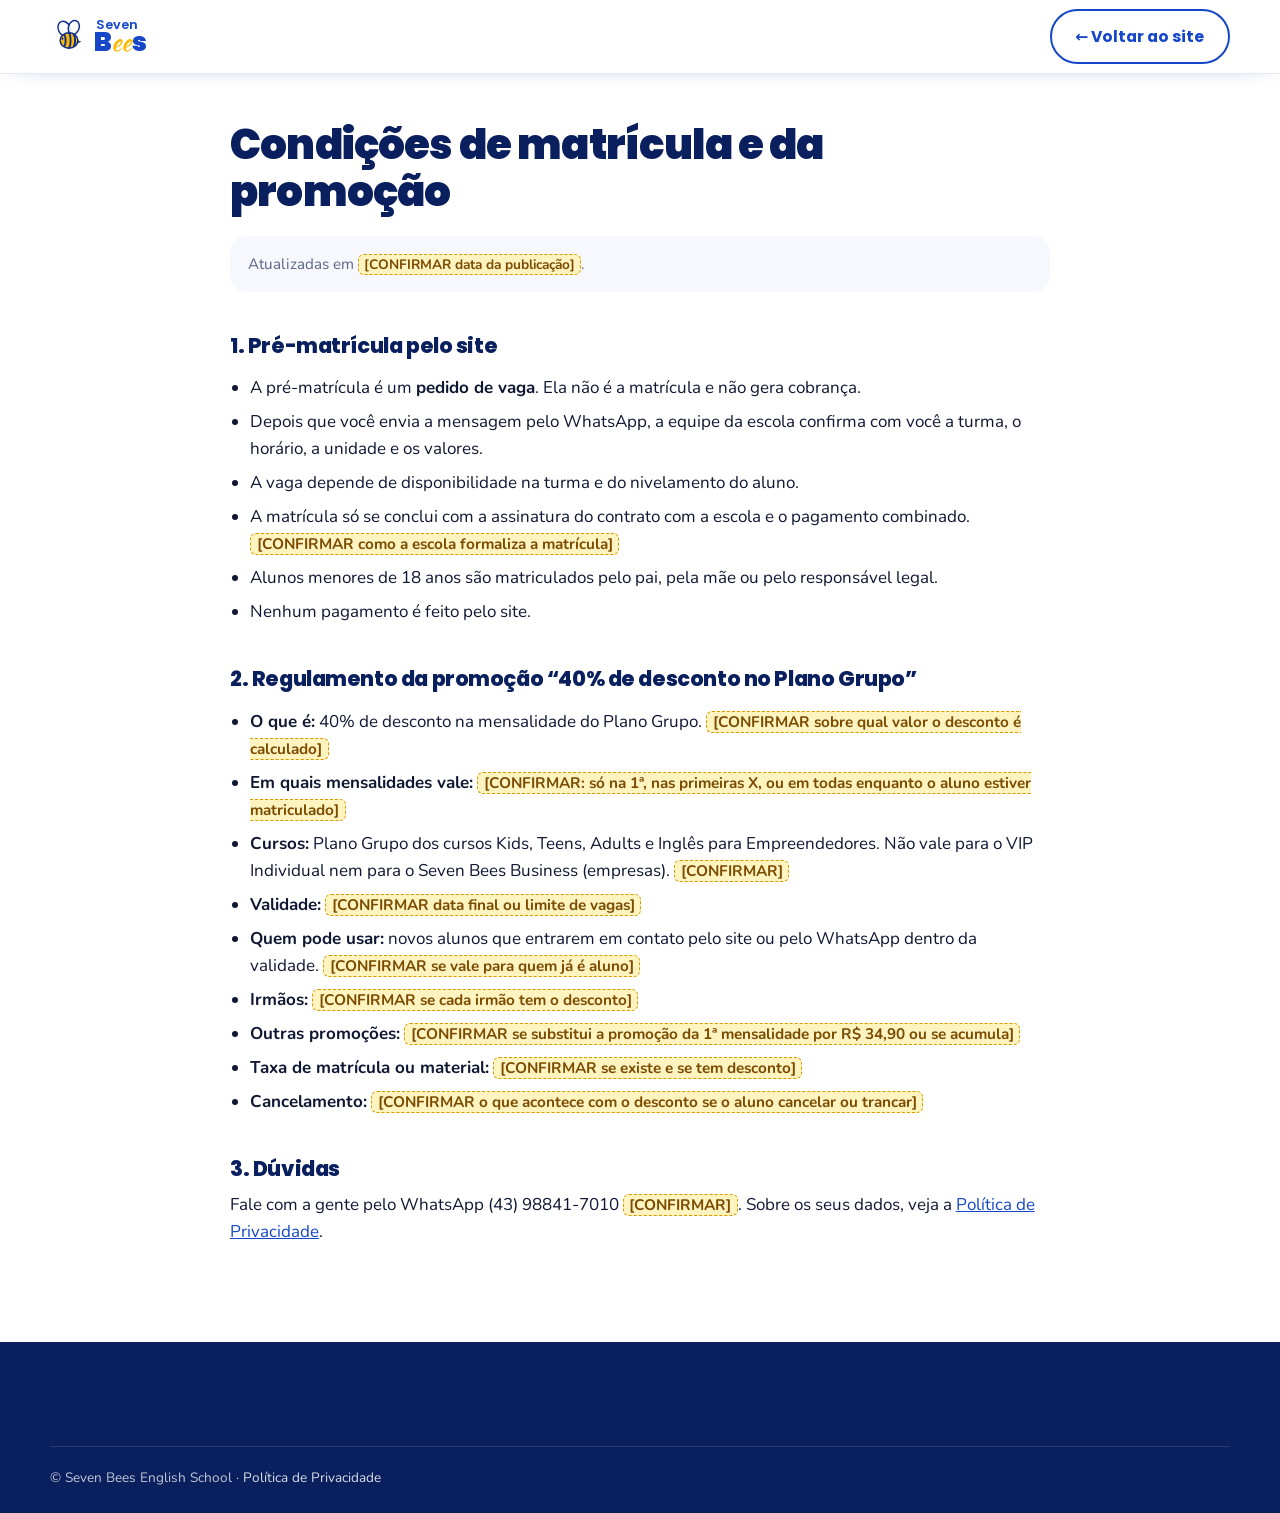
==== commit 1cc08d22: "Site sem preços, pré-matrícula corrigida e melhorias de entrega - Tira os preços (pedido da escola) " ====
--- a/condicoes.html
+++ b/condicoes.html
@@ -53,13 +53,13 @@
     </ul>
 
     <h2>3. Dúvidas</h2>
-    <p>Fale com a gente pelo WhatsApp (43) 98841-7010 <span class="confirmar">[CONFIRMAR]</span> ou pelo e-mail <a href="mailto:contato@7bees.com.br">contato@7bees.com.br</a>. Sobre os seus dados, veja a <a href="privacidade.html">Política de Privacidade</a>.</p>
+    <p>Fale com a gente pelo WhatsApp (43) 98841-7010 <span class="confirmar">[CONFIRMAR]</span>. Sobre os seus dados, veja a <a href="privacidade.html">Política de Privacidade</a>.</p>
   </div>
 </main>
 
 <footer class="footer">
   <div class="container footer__bottom">
-    <span>© Seven Bees English School · SEVEN BEES LANGUAGE SCHOOL LTDA - ME · CNPJ 28.285.365/0001-29 · <a href="privacidade.html">Política de Privacidade</a></span>
+    <span>© Seven Bees English School · <a href="privacidade.html">Política de Privacidade</a></span>
   </div>
 </footer>
 
--- a/css/style.css
+++ b/css/style.css
@@ -15,7 +15,8 @@
   --line: #E3E8F5;
   --white: #fff;
   --soft: #F6F8FD;
-  --green: #1FAF5A;
+  --green: #15803D; /* era #1FAF5A: reprovava no contraste como texto */
+  --red: #C62A2F;   /* era #E5484D */
   --radius: 22px;
   --radius-sm: 14px;
   --shadow: 0 18px 40px -18px rgba(14, 47, 143, .35);
@@ -30,7 +31,8 @@
 html { scroll-behavior: smooth; scroll-padding-top: calc(var(--header-h) + 10px); overflow-x: clip; }
 body {
   margin: 0; font-family: var(--font-body); color: var(--ink); background: var(--white);
-  font-size: 17px; line-height: 1.6; -webkit-font-smoothing: antialiased; overflow-x: hidden;
+  font-size: 17px; line-height: 1.6; -webkit-font-smoothing: antialiased;
+  /* sem overflow-x aqui: ele anulava o cabeçalho fixo (o html já usa overflow-x: clip) */
 }
 img, svg, iframe { max-width: 100%; display: block; }
 a { color: var(--blue); }
@@ -154,9 +156,10 @@
   font-family: var(--font-head); line-height: 1.1;
 }
 .promo-tag span { font-size: .7rem; font-weight: 700; text-transform: uppercase; color: var(--blue); }
-.promo-tag s { font-size: .82rem; color: var(--muted); }
-.promo-tag strong { font-size: 1.8rem; font-weight: 900; }
-.promo-tag sup { font-size: .55em; }
+.promo-tag strong { font-size: 2rem; font-weight: 900; }
+.promo-tag sup { font-size: .45em; margin-left: 2px; }
+.hero__promo-link { display: inline-flex; align-items: center; min-height: 44px; color: var(--yellow); font-weight: 800; text-decoration: none; }
+.hero__promo-link:hover { text-decoration: underline; }
 
 .hero__visual { position: relative; justify-self: center; width: min(400px, 100%); }
 .phone {
@@ -253,9 +256,11 @@
 .opt__key { flex: none; width: 32px; height: 32px; border-radius: 10px; background: var(--blue-50); color: var(--blue); display: grid; place-items: center; font-weight: 800; font-size: .9rem; }
 .opt.is-right { border-color: var(--green); background: #E8F8EF; }
 .opt.is-right .opt__key { background: var(--green); color: #fff; }
-.opt.is-wrong { border-color: #E5484D; background: #FDECEC; animation: shake .35s; }
-.opt.is-wrong .opt__key { background: #E5484D; color: #fff; }
+.opt.is-wrong { border-color: var(--red); background: #FDECEC; animation: shake .35s; }
+.opt.is-wrong .opt__key { background: var(--red); color: #fff; }
 .quiz__feedback { margin-top: 14px; font-weight: 700; min-height: 1.6em; }
+.quiz__feedback.is-right { color: var(--green); }
+.quiz__feedback.is-wrong { color: var(--red); }
 .quiz__result { text-align: center; animation: pop .5s both; }
 .quiz__badge { width: 130px; height: 130px; margin: 0 auto 16px; border-radius: 50%; background: var(--yellow); display: grid; place-items: center; font-family: var(--font-head); font-weight: 900; font-size: 2.4rem; color: var(--blue-900); box-shadow: 0 0 0 10px var(--yellow-50); }
 .quiz__badge small { display: block; font-size: .8rem; font-weight: 700; margin-top: -14px; }
@@ -265,7 +270,7 @@
 
 /* ---------- Cursos ---------- */
 .filters { display: flex; flex-wrap: wrap; justify-content: center; gap: 10px; margin-bottom: 36px; }
-.chip { border: 2px solid var(--line); background: #fff; color: var(--ink); font-family: var(--font-head); font-weight: 700; font-size: .92rem; padding: .55em 1.3em; border-radius: 999px; transition: all .18s; }
+.chip { min-height: 44px; border: 2px solid var(--line); background: #fff; color: var(--ink); font-family: var(--font-head); font-weight: 700; font-size: .92rem; padding: .55em 1.3em; border-radius: 999px; transition: all .18s; }
 .chip:hover { border-color: var(--blue); color: var(--blue); }
 .chip.is-active { background: var(--blue); border-color: var(--blue); color: #fff; }
 
@@ -289,13 +294,11 @@
 .course__body ul { list-style: none; padding: 0; margin: 0 0 18px; display: grid; gap: 6px; font-size: .95rem; color: var(--muted); }
 .course__body li::before { content: "🐝"; font-size: .8em; margin-right: 8px; }
 .modes { display: grid; grid-template-columns: 1fr 1fr; gap: 6px; background: var(--soft); padding: 5px; border-radius: 14px; margin-bottom: 16px; }
-.modes button { border: 0; background: none; border-radius: 10px; padding: .5em; font: 700 .85rem var(--font-head); color: var(--muted); transition: all .18s; }
+.modes button { min-height: 44px; border: 0; background: none; border-radius: 10px; padding: .5em; font: 700 .85rem var(--font-head); color: var(--muted); transition: all .18s; }
 .modes button.is-active { background: #fff; color: var(--blue); box-shadow: var(--shadow-sm); }
-.price { margin-top: auto; margin-bottom: 14px; font-family: var(--font-head); }
-.price__old { font-size: .85rem; color: var(--muted); }
-.price__main { font-size: 2rem; font-weight: 900; color: var(--blue-900); line-height: 1.1; }
-.price__main small { font-size: .9rem; font-weight: 600; color: var(--muted); }
-.price__promo { display: inline-block; margin-top: 6px; font-size: .78rem; font-weight: 700; color: var(--blue-900); background: var(--yellow-50); border: 1px dashed var(--yellow); padding: .3em .7em; border-radius: 8px; }
+.course__deal { margin: auto 0 14px; font: 700 .86rem var(--font-head); color: var(--blue-900); background: var(--yellow-50); border: 1px dashed var(--yellow); padding: .55em .8em; border-radius: 10px; }
+.course__deal b { font-weight: 900; }
+.course__deal--plain { background: var(--soft); border-color: var(--line); color: var(--muted); font-weight: 600; }
 
 .promo-banner {
   margin-top: 48px; display: flex; flex-wrap: wrap; align-items: center; justify-content: space-between; gap: 24px;
@@ -326,10 +329,15 @@
 }
 select { background-image: url("data:image/svg+xml,%3Csvg xmlns='http://www.w3.org/2000/svg' width='12' height='8'%3E%3Cpath d='M1 1l5 5 5-5' stroke='%231747C9' stroke-width='2' fill='none'/%3E%3C/svg%3E"); background-repeat: no-repeat; background-position: right 14px center; padding-right: 36px; }
 input:focus, select:focus { outline: none; border-color: var(--blue); background: #fff; }
-input.is-invalid, select.is-invalid { border-color: #E5484D; background: #FFF5F5; }
+input.is-invalid, select.is-invalid { border-color: var(--red); background: #FFF5F5; }
 .form__row { display: grid; grid-template-columns: 1fr 1fr; gap: 12px; }
-.form__msg { margin: 0; font-weight: 700; color: #E5484D; min-height: 1.2em; font-size: .92rem; }
+.form__msg { margin: 0; font-weight: 700; color: var(--red); min-height: 1.2em; font-size: .92rem; }
+.form__msg:empty { min-height: 0; }
 .form__msg.is-ok { color: var(--green); }
+.form__legal { margin: 0; font-size: .82rem; color: var(--muted); }
+.check a, .form__legal a { color: var(--blue); font-weight: 700; }
+/* Pendências a confirmar com a escola (precisam sumir antes de publicar) */
+.confirmar { background: #FFF3BF; color: #7A4B00; border: 1px dashed #D99A00; border-radius: 6px; padding: 0 .35em; font-weight: 700; font-size: .9em; }
 
 .radio-cards { border: 0; padding: 0; margin: 0; display: grid; grid-template-columns: 1fr 1fr; gap: 10px; }
 .radio-cards legend { font: 600 .88rem var(--font-head); margin-bottom: 6px; padding: 0; }
@@ -346,6 +354,8 @@
 /* ---------- Unidades ---------- */
 .units { display: grid; grid-template-columns: 380px 1fr; gap: 20px; background: var(--soft); border-radius: 28px; padding: 20px; }
 .units__tabs { display: flex; flex-direction: column; gap: 12px; }
+.units__list { display: flex; flex-direction: column; gap: 12px; }
+.unit-tab__hours { color: var(--muted); font-size: .85rem; }
 .unit-tab { text-align: left; border: 2px solid transparent; background: #fff; border-radius: 18px; padding: 20px; transition: all .2s; display: grid; gap: 4px; }
 .unit-tab strong { font-family: var(--font-head); font-size: 1.12rem; color: var(--blue-900); }
 .unit-tab strong::before { content: "📍 "; }
@@ -405,8 +415,12 @@
 
 .footer { background: var(--blue-900); color: rgba(255,255,255,.75); padding: 64px 0 24px; font-size: .95rem; }
 .footer__grid { display: grid; grid-template-columns: 1.4fr 1fr 1fr 1fr; gap: 32px; }
-.footer h4 { color: #fff; font-size: 1rem; margin-bottom: 12px; }
+.footer h4, .footer__title { color: #fff; font-size: 1rem; margin-bottom: 12px; }
 .footer a { color: rgba(255,255,255,.85); text-decoration: none; }
+.footer__links { list-style: none; margin: 0; padding: 0; }
+.footer__links a { display: inline-flex; align-items: center; min-height: 44px; }
+.footer small { color: rgba(255,255,255,.7); }
+.footer .confirmar { font-size: .8em; }
 .footer a:hover { color: var(--yellow); }
 .footer__tag { margin-top: 14px; }
 .footer__bottom { border-top: 1px solid rgba(255,255,255,.12); margin-top: 40px; padding-top: 20px; font-size: .85rem; }
@@ -431,27 +445,35 @@
 .drawer__head h3 { margin: 0; color: var(--blue-900); }
 .drawer__body { flex: 1; overflow-y: auto; padding: 16px 24px; }
 .drawer__foot { border-top: 1px solid var(--line); padding: 20px 24px 24px; background: var(--soft); }
-.icon-btn { width: 40px; height: 40px; border-radius: 50%; border: 0; background: var(--soft); color: var(--blue-900); font-size: 1rem; font-weight: 800; }
+.icon-btn { width: 44px; height: 44px; border-radius: 50%; border: 0; background: var(--soft); color: var(--blue-900); font-size: 1rem; font-weight: 800; }
 .icon-btn:hover { background: var(--blue-50); }
-
-.cart-item { display: grid; grid-template-columns: 52px 1fr auto; gap: 14px; align-items: center; padding: 14px 0; border-bottom: 1px dashed var(--line); animation: pop .3s both; }
+.btn:disabled { opacity: .5; cursor: not-allowed; transform: none; }
+
+.cart-item { display: grid; grid-template-columns: 52px 1fr auto; gap: 14px; align-items: start; padding: 14px 0; border-bottom: 1px dashed var(--line); animation: pop .3s both; }
 .cart-item__icon { width: 52px; height: 52px; border-radius: 14px; background: var(--yellow-50); display: grid; place-items: center; font-size: 1.6rem; }
 .cart-item h4 { margin: 0; font-size: .98rem; color: var(--blue-900); }
-.cart-item p { margin: 0; font-size: .82rem; color: var(--muted); }
-.cart-item__price { text-align: right; font-family: var(--font-head); font-weight: 800; color: var(--blue-900); }
-.cart-item__remove { border: 0; background: none; color: #E5484D; font-size: .78rem; font-weight: 700; padding: 0; margin-top: 4px; }
+.cart-item p { margin: 0; font-size: .85rem; color: var(--muted); }
+.cart-item__deal { color: var(--blue-900); background: var(--yellow); padding: 0 .4em; border-radius: 6px; font-weight: 800; }
+.cart-item__remove { min-height: 44px; border: 0; background: none; color: var(--red); font-size: .85rem; font-weight: 700; padding: 0 4px; text-decoration: underline; }
+.qty { display: inline-flex; align-items: center; gap: 6px; margin-top: 8px; font: 700 .88rem var(--font-head); color: var(--blue-900); }
+.qty button { width: 44px; height: 44px; border-radius: 50%; border: 2px solid var(--line); background: #fff; color: var(--blue); font-size: 1.2rem; font-weight: 800; line-height: 1; }
+.qty button:hover:not(:disabled) { border-color: var(--blue); }
+.qty button:disabled { opacity: .4; cursor: not-allowed; }
+.qty span { min-width: 64px; text-align: center; }
 .cart-empty { text-align: center; padding: 50px 10px; color: var(--muted); }
 .cart-empty div { font-size: 3.5rem; animation: hover-bee 3s ease-in-out infinite; }
 .totals { display: grid; gap: 6px; margin-bottom: 16px; font-size: .95rem; }
 .totals div { display: flex; justify-content: space-between; }
 .totals .discount { color: var(--green); font-weight: 700; }
 .totals .total { font-family: var(--font-head); font-size: 1.25rem; font-weight: 800; color: var(--blue-900); border-top: 1px solid var(--line); padding-top: 10px; margin-top: 4px; }
-.totals small { color: var(--muted); font-size: .8rem; }
+.totals small { color: var(--muted); font-size: .82rem; }
+.totals p { margin: 0; font-weight: 700; color: var(--blue-900); }
+.totals .totals__deal { font-weight: 600; background: var(--yellow-50); border: 1px dashed var(--yellow); border-radius: 10px; padding: .5em .7em; }
 
 /* ---------- Modal checkout ---------- */
 .modal { position: fixed; inset: 0; z-index: 80; display: grid; place-items: center; padding: 16px; background: rgba(10,31,94,.55); backdrop-filter: blur(4px); animation: fade .2s; }
 .modal[hidden] { display: none; }
-.modal__box { position: relative; width: min(560px, 100%); max-height: calc(100vh - 32px); overflow-y: auto; background: #fff; border-radius: 28px; padding: 32px; animation: pop .35s both; }
+.modal__box { position: relative; width: min(560px, 100%); max-height: calc(100vh - 32px); max-height: calc(100dvh - 32px); overflow-y: auto; background: #fff; border-radius: 28px; padding: 32px; animation: pop .35s both; }
 .modal__close { position: absolute; top: 16px; right: 16px; }
 .steps { display: flex; gap: 6px; margin: 0 40px 24px 0; }
 .steps span { flex: 1; text-align: center; font: 700 .75rem var(--font-head); color: var(--muted); padding-top: 10px; border-top: 4px solid var(--line); transition: all .25s; }
@@ -461,26 +483,32 @@
 .step h3 { color: var(--blue-900); font-size: 1.4rem; margin: 0; }
 .summary { background: var(--soft); border-radius: 16px; padding: 16px 18px; font-size: .92rem; }
 .summary div { display: flex; justify-content: space-between; gap: 10px; padding: 3px 0; }
-.summary .total { font-family: var(--font-head); font-weight: 800; color: var(--blue-900); font-size: 1.1rem; border-top: 1px solid var(--line); margin-top: 6px; padding-top: 8px; }
+.summary strong { font-family: var(--font-head); color: var(--blue-900); }
+.summary__deal { margin: 8px 0 0; padding-top: 8px; border-top: 1px solid var(--line); color: var(--blue-900); }
+.step h3:focus { outline: none; }
 .success { text-align: center; display: grid; gap: 10px; justify-items: center; }
 .success__bee { width: 110px; height: 110px; border-radius: 50%; background: var(--yellow-50); display: grid; place-items: center; animation: bump .6s .1s both; }
 .success__bee svg { width: 72px; height: 72px; animation: hover-bee 2.5s ease-in-out infinite; }
 .success p { color: var(--muted); }
 
 .toast {
-  position: fixed; left: 50%; bottom: 28px; z-index: 90; transform: translate(-50%, 140%);
-  background: var(--blue-900); color: #fff; font-family: var(--font-head); font-weight: 600; font-size: .95rem;
-  padding: .9em 1.4em; border-radius: 999px; box-shadow: var(--shadow); transition: transform .35s cubic-bezier(.3,1.3,.5,1);
-  max-width: calc(100% - 32px); text-align: center; visibility: hidden;
-}
-.toast.is-on { transform: translate(-50%, 0); visibility: visible; }
+  /* no topo, logo abaixo do cabeçalho: embaixo ele cobria o botão da pré-matrícula */
+  position: fixed; left: 50%; top: calc(var(--header-h) + 10px); z-index: 90; transform: translate(-50%, -12px); opacity: 0;
+  background: var(--blue-900); color: #fff; font-family: var(--font-head); font-weight: 600; font-size: .92rem;
+  padding: .7em 1.2em; border-radius: 16px; box-shadow: var(--shadow); transition: transform .3s ease, opacity .3s ease, visibility .3s;
+  width: max-content; max-width: calc(100% - 32px); text-align: center; visibility: hidden; pointer-events: none;
+}
+.toast.is-on { transform: translate(-50%, 0); opacity: 1; visibility: visible; }
 
 /* Partícula: abelha voando até o carrinho */
 .fly-bee { position: fixed; z-index: 100; width: 36px; height: 36px; pointer-events: none; transition: transform .8s cubic-bezier(.5,-.3,.6,1), opacity .8s; }
 
 /* ---------- Reveal ---------- */
-.reveal { opacity: 0; transform: translateY(26px); transition: opacity .7s ease, transform .7s ease; }
-.reveal.is-in { opacity: 1; transform: none; }
+/* só esconde quando o JavaScript está ligado (sem JS, o conteúdo aparece) */
+.js .reveal { opacity: 0; transform: translateY(26px); transition: opacity .7s ease, transform .7s ease; }
+.js .reveal.is-in { opacity: 1; transform: none; }
+.quiz h3:focus, .quiz__result h3:focus { outline: none; }
+:focus-visible { outline: 3px solid var(--yellow); outline-offset: 2px; }
 
 /* ---------- Animações ---------- */
 @keyframes hover-bee { 0%,100% { transform: translateY(0) rotate(-3deg); } 50% { transform: translateY(-6px) rotate(3deg); } }
@@ -499,7 +527,7 @@
 @media (prefers-reduced-motion: reduce) {
   *, *::before, *::after { animation-duration: .01ms !important; animation-iteration-count: 1 !important; transition-duration: .01ms !important; }
   html { scroll-behavior: auto; }
-  .reveal { opacity: 1; transform: none; }
+  .js .reveal { opacity: 1; transform: none; }
 }
 
 /* ---------- Responsivo ---------- */
@@ -514,9 +542,10 @@
   .nav {
     position: fixed; top: var(--header-h); left: 0; right: 0; flex-direction: column; align-items: stretch; gap: 4px;
     background: #fff; padding: 16px; border-bottom: 1px solid var(--line); box-shadow: 0 20px 30px -20px rgba(0,0,0,.3);
-    transform: translateY(-120%); transition: transform .3s ease; z-index: -1;
+    transform: translateY(-120%); transition: transform .3s ease, visibility .3s; z-index: -1;
+    visibility: hidden; /* fechado, o menu não recebe Tab */
   }
-  .nav.is-open { transform: none; }
+  .nav.is-open { transform: none; visibility: visible; }
   .nav a:not(.btn) { padding: .9em 1em; font-size: 1rem; }
   .nav__cta { margin: 8px 0 0; }
   .hero__grid { grid-template-columns: 1fr; padding: 48px 0 70px; gap: 56px; }
@@ -580,12 +609,30 @@
 }
 .guide__bubble.is-on { opacity: 1; transform: none; visibility: visible; }
 .guide__bubble::after { content: ""; position: absolute; left: 22px; bottom: -9px; width: 16px; height: 16px; background: #fff; border-right: 2px solid var(--blue-50); border-bottom: 2px solid var(--blue-50); transform: rotate(45deg); }
-.guide__bubble p { margin: 0 22px 10px 0; font-size: .95rem; line-height: 1.4; font-weight: 600; }
+.guide__bubble p { margin: 0 30px 10px 0; font-size: .95rem; line-height: 1.4; font-weight: 600; }
+/* páginas de texto (privacidade e condições) */
+.legal-page { padding: 48px 0 80px; }
+.legal-page h1 { font-size: clamp(1.9rem, 4vw, 2.6rem); color: var(--blue-900); }
+.legal-page h2 { font-size: 1.3rem; color: var(--blue-900); margin-top: 2em; }
+.legal-page p, .legal-page li { color: var(--ink); }
+.legal-page ul { padding-left: 1.2em; }
+.legal-page li { margin-bottom: .4em; }
+.legal-page .lead { color: var(--muted); font-size: 1.05rem; }
+.legal-page .note { background: var(--soft); border-radius: 16px; padding: 16px 18px; color: var(--muted); font-size: .95rem; }
 .guide__bubble p b { color: var(--blue); }
 .guide__action { display: inline-flex; align-items: center; gap: 6px; font: 700 .88rem var(--font-head); color: var(--blue-900); background: var(--yellow); padding: .5em 1em; border-radius: 999px; text-decoration: none; transition: transform .15s; }
 .guide__action:hover { transform: translateX(3px); }
 .guide__action[hidden] { display: none; }
-.guide__close { position: absolute; top: 8px; right: 8px; width: 26px; height: 26px; border: 0; border-radius: 50%; background: var(--soft); color: var(--muted); font-size: .75rem; font-weight: 800; }
+.guide__close { position: absolute; top: 2px; right: 2px; width: 44px; height: 44px; border: 0; border-radius: 50%; background: none; color: var(--muted); font-size: .8rem; font-weight: 800; display: grid; place-items: center; }
+.guide__close::before { content: ""; position: absolute; inset: 9px; border-radius: 50%; background: var(--soft); z-index: -1; }
+.guide__action { min-height: 44px; }
+.guide__hello {
+  position: absolute; left: 80px; bottom: 12px; width: max-content; max-width: min(260px, calc(100vw - 180px));
+  background: #fff; color: var(--ink); font: 600 .85rem/1.3 var(--font-body); padding: 8px 12px; border-radius: 14px 14px 14px 4px;
+  box-shadow: 0 10px 24px -10px rgba(10,31,94,.5); border: 2px solid var(--blue-50); animation: pop .35s both;
+}
+.guide__hello b { color: var(--blue); }
+.guide__hello[hidden] { display: none; }
 @keyframes guide-loop {
   0% { transform: none; } 30% { transform: translate(30px,-40px) rotate(20deg); } 60% { transform: translate(-10px,-60px) rotate(-200deg); } 100% { transform: none; }
 }
@@ -686,3 +733,8 @@
   .vtesti .vcard { width: min(320px, 88%); }
   .vcard__play { width: 64px; height: 64px; }
 }
+
+/* Legendas dos vídeos */
+.vcard video::cue { font-family: var(--font-body); font-size: .95rem; background: rgba(10,31,94,.82); color: #fff; }
+.summary div span:last-child { white-space: nowrap; }
+.steps span { white-space: nowrap; }
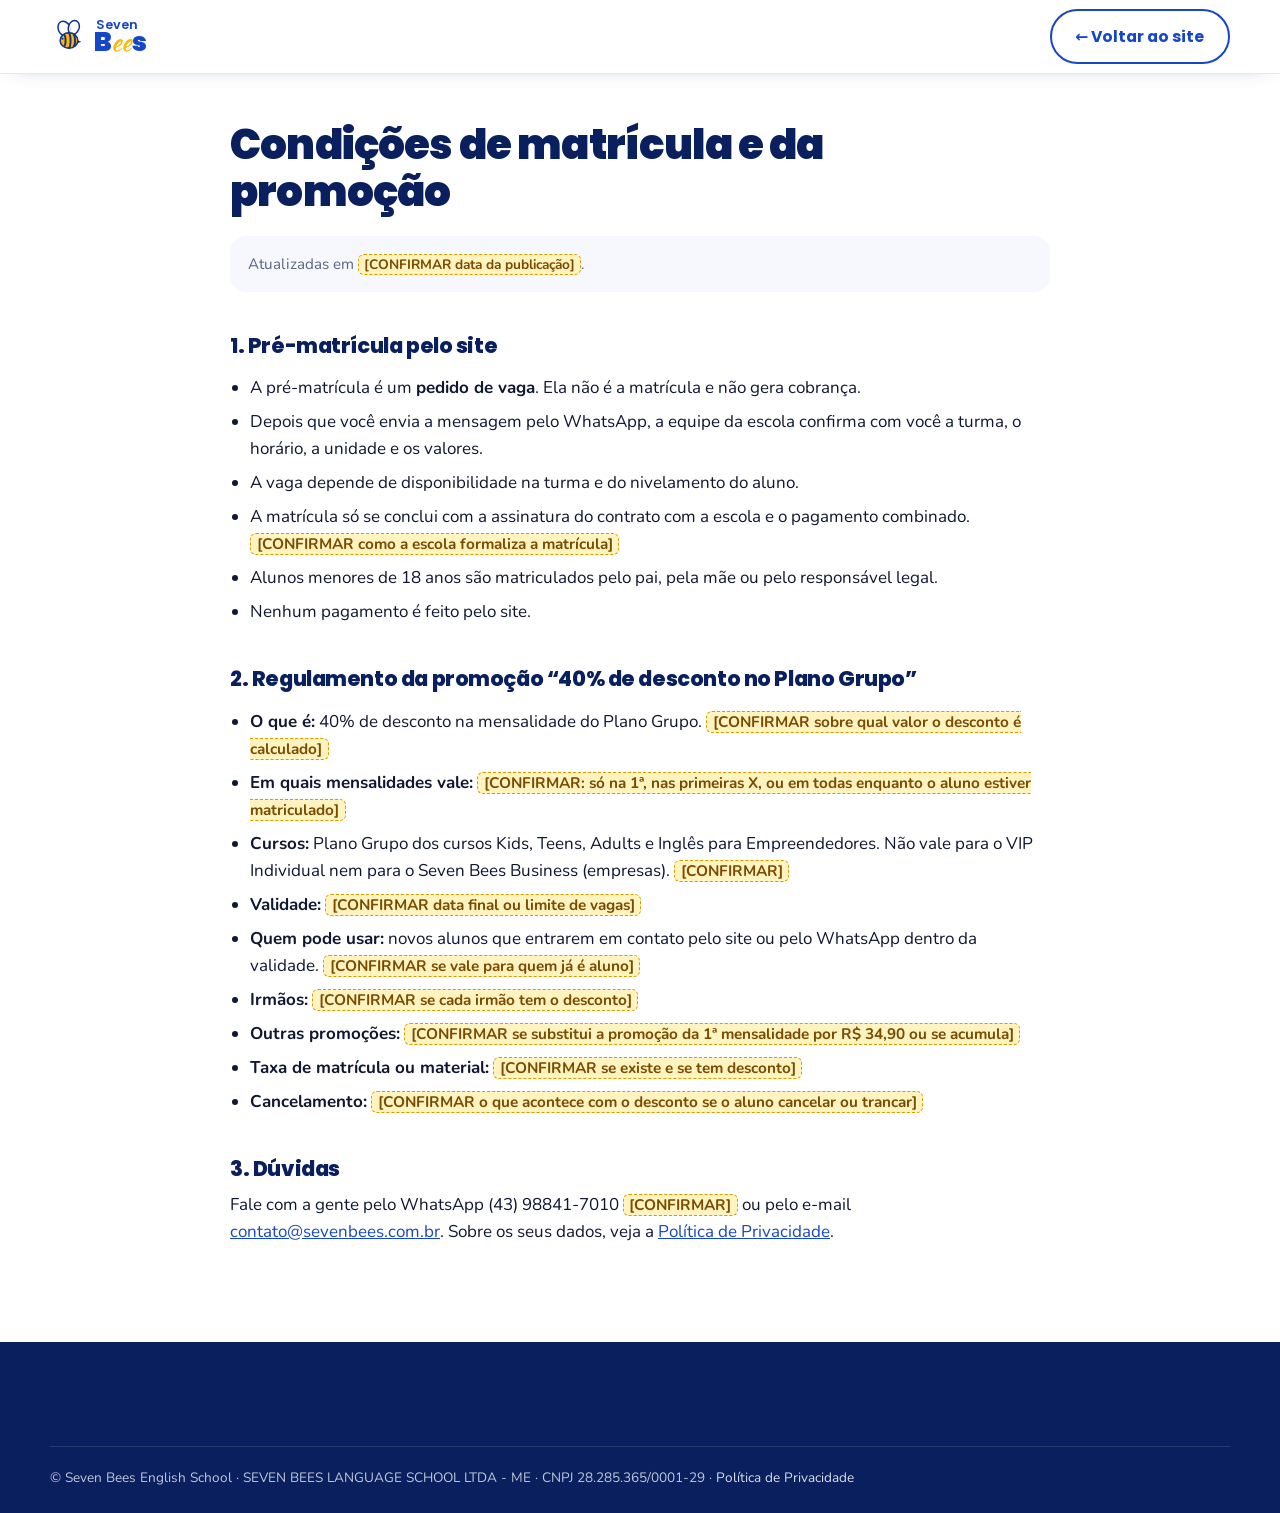
==== commit d3e1df19: "Domínio sevenbees.com.br, e-mail certo, CEP e horário do Iate Clube Co-Authored-By: Claude Opus 5.5 " ====
--- a/condicoes.html
+++ b/condicoes.html
@@ -53,13 +53,13 @@
     </ul>
 
     <h2>3. Dúvidas</h2>
-    <p>Fale com a gente pelo WhatsApp (43) 98841-7010 <span class="confirmar">[CONFIRMAR]</span>. Sobre os seus dados, veja a <a href="privacidade.html">Política de Privacidade</a>.</p>
+    <p>Fale com a gente pelo WhatsApp (43) 98841-7010 <span class="confirmar">[CONFIRMAR]</span> ou pelo e-mail <a href="mailto:contato@sevenbees.com.br">contato@sevenbees.com.br</a>. Sobre os seus dados, veja a <a href="privacidade.html">Política de Privacidade</a>.</p>
   </div>
 </main>
 
 <footer class="footer">
   <div class="container footer__bottom">
-    <span>© Seven Bees English School · <a href="privacidade.html">Política de Privacidade</a></span>
+    <span>© Seven Bees English School · SEVEN BEES LANGUAGE SCHOOL LTDA - ME · CNPJ 28.285.365/0001-29 · <a href="privacidade.html">Política de Privacidade</a></span>
   </div>
 </footer>
 
